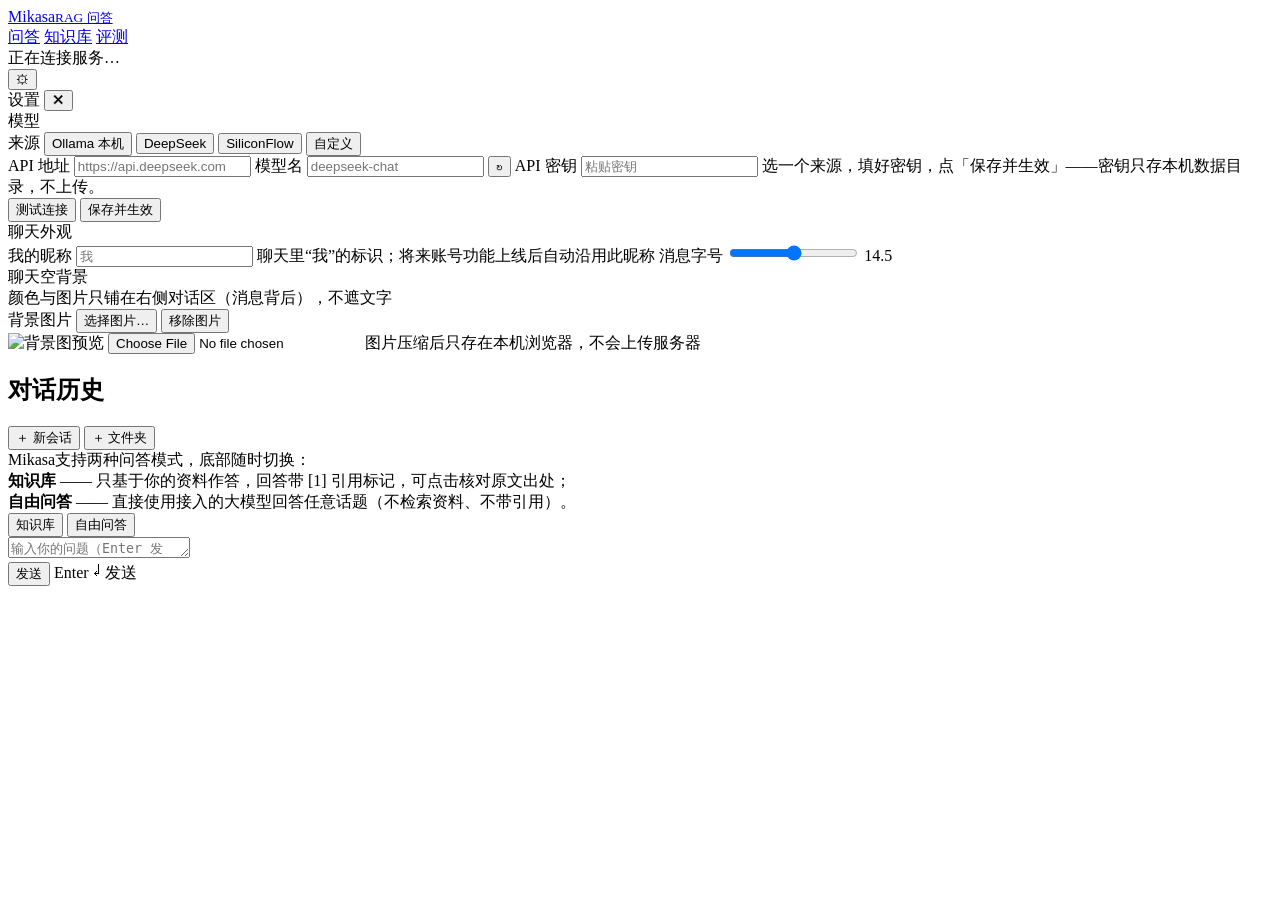
==== src/mikasa/web/static/index.html @ f1360957 "feat: model settings section in the web panel Add provider presets (local Ollama / DeepSeek / Silico" ====
<!DOCTYPE html>
<!-- ============================================================================
     Mikasa —— 问答页
     结构：左侧会话栏（新建/历史）+ 右侧对话区（消息流 + 底部提问条）。
     JS 入口：/static/js/qa.js（ES Module）；样式全站共用 style.css。
     ============================================================================ -->
<html lang="zh-CN">
<head>
  <meta charset="utf-8">
  <meta name="viewport" content="width=device-width, initial-scale=1">
  <title>问答 · Mikasa</title>
  <link rel="stylesheet" href="/static/css/style.css">
  <link rel="icon" href="data:,">
</head>
<body>

  <!-- 顶栏：品牌 + 三页导航 + 服务状态（initTopbar 填实况） -->
  <header class="topbar">
    <a class="brand" href="/">Mikasa<small>RAG 问答</small></a>
    <nav class="main">
      <a href="/" data-page="qa">问答</a>
      <a href="/documents" data-page="documents">知识库</a>
      <a href="/eval" data-page="eval">评测</a>
    </nav>
    <div class="health-pill"><span class="muted small">正在连接服务…</span></div>
    <button id="btn-settings" class="icon-btn" type="button" title="聊天设置" aria-label="聊天设置">⚙</button>
  </header>

  <!-- 设置面板（模型接入 + 聊天外观；模型配置存服务端数据目录（js/model-settings.js），
       外观偏好存本机浏览器（js/settings.js）） -->
  <div id="settings-panel" class="settings-panel hidden" role="dialog" aria-label="设置">
    <div class="s-head">
      <span>设置</span>
      <button id="s-close" class="icon-btn" type="button" title="关闭">✕</button>
    </div>
    <div class="s-body">
      <div class="s-group">模型</div>
      <div class="s-row">
        <span class="s-name">来源</span>
        <span id="s-provider" class="s-chips">
          <button class="s-chip" type="button" data-preset="ollama">Ollama 本机</button>
          <button class="s-chip" type="button" data-preset="deepseek">DeepSeek</button>
          <button class="s-chip" type="button" data-preset="siliconflow">SiliconFlow</button>
          <button class="s-chip" type="button" data-preset="custom">自定义</button>
        </span>
      </div>
      <label class="s-row">
        <span class="s-name">API 地址</span>
        <input id="s-base-url" type="text" placeholder="https://api.deepseek.com" autocomplete="off" spellcheck="false">
      </label>
      <label class="s-row">
        <span class="s-name">模型名</span>
        <input id="s-model" type="text" list="s-model-options" placeholder="deepseek-chat" autocomplete="off" spellcheck="false">
        <button id="s-models-refresh" class="icon-btn" type="button" title="读取本机 Ollama 模型列表">↻</button>
        <datalist id="s-model-options"></datalist>
      </label>
      <label class="s-row">
        <span class="s-name">API 密钥</span>
        <input id="s-api-key" type="password" placeholder="粘贴密钥" autocomplete="off">
      </label>
      <span id="s-model-hint" class="s-hint">选一个来源，填好密钥，点「保存并生效」——密钥只存本机数据目录，不上传。</span>
      <div class="s-row">
        <button id="s-test-btn" class="btn ghost" type="button">测试连接</button>
        <button id="s-save-btn" class="btn primary" type="button">保存并生效</button>
        <span id="s-test-result" class="s-test-result"></span>
      </div>

      <div class="s-group">聊天外观</div>
      <label class="s-row">
        <span class="s-name">我的昵称</span>
        <input id="s-nick" type="text" maxlength="20" placeholder="我" autocomplete="off">
      </label>
      <span class="s-hint">聊天里“我”的标识；将来账号功能上线后自动沿用此昵称</span>

      <label class="s-row">
        <span class="s-name">消息字号</span>
        <input id="s-font" type="range" min="12" max="20" step="0.5" aria-label="消息字号">
        <span id="s-font-val" class="s-val">14.5</span>
      </label>

      <div class="s-row">
        <span class="s-name">聊天空背景</span>
        <span id="s-swatches" class="s-swatches"></span>
      </div>
      <span class="s-hint">颜色与图片只铺在右侧对话区（消息背后），不遮文字</span>

      <div class="s-row">
        <span class="s-name">背景图片</span>
        <span class="s-imgrow">
          <button id="s-bgimg-btn" class="btn ghost" type="button">选择图片…</button>
          <button id="s-bgimg-clear" class="btn ghost" type="button">移除图片</button>
        </span>
      </div>
      <img id="s-bgimg-preview" class="s-preview hidden" alt="背景图预览">
      <input id="s-bgimg" type="file" accept="image/*" class="hidden">
      <span class="s-hint">图片压缩后只存在本机浏览器，不会上传服务器</span>
    </div>
  </div>

  <main class="qa-layout">

    <!-- 左侧：会话树（文件夹可嵌套，会话归文件夹管理；交互见 js/qa-tree.js） -->
    <aside class="card session-pane">
      <h2>对话历史</h2>
      <div class="side-actions">
        <button id="new-session" class="btn primary grow" type="button">＋ 新会话</button>
        <button id="new-folder" class="btn ghost" type="button" title="新建文件夹（可嵌套）">＋ 文件夹</button>
      </div>
      <div id="session-list" class="session-list"></div>
    </aside>

    <!-- 右侧：消息流 + 提问条 -->
    <section class="card chat-pane">
      <div id="messages" class="msg-scroll">
        <div class="empty" id="welcome">
          Mikasa支持两种问答模式，底部随时切换：<br>
          <b>知识库</b> —— 只基于你的资料作答，回答带 <span class="cite">[1]</span> 引用标记，可点击核对原文出处；<br>
          <b>自由问答</b> —— 直接使用接入的大模型回答任意话题（不检索资料、不带引用）。
        </div>
      </div>
      <div class="composer">
        <div class="mode-bar" role="group" aria-label="问答模式">
          <button id="mode-kb" class="btn mode-btn active" type="button" aria-pressed="true">知识库</button>
          <button id="mode-free" class="btn mode-btn" type="button" aria-pressed="false">自由问答</button>
        </div>
        <div class="composer-row">
          <textarea id="question" rows="1" placeholder="输入你的问题（Enter 发送，Shift+Enter 换行）…"></textarea>
          <div class="composer-actions">
            <button id="send" class="btn primary" type="button">发送</button>
            <span class="hint">Enter ↵ 发送</span>
          </div>
        </div>
      </div>
    </section>

  </main>

  <div id="toast"></div>
  <script type="module" src="/static/js/qa.js"></script>
</body>
</html>
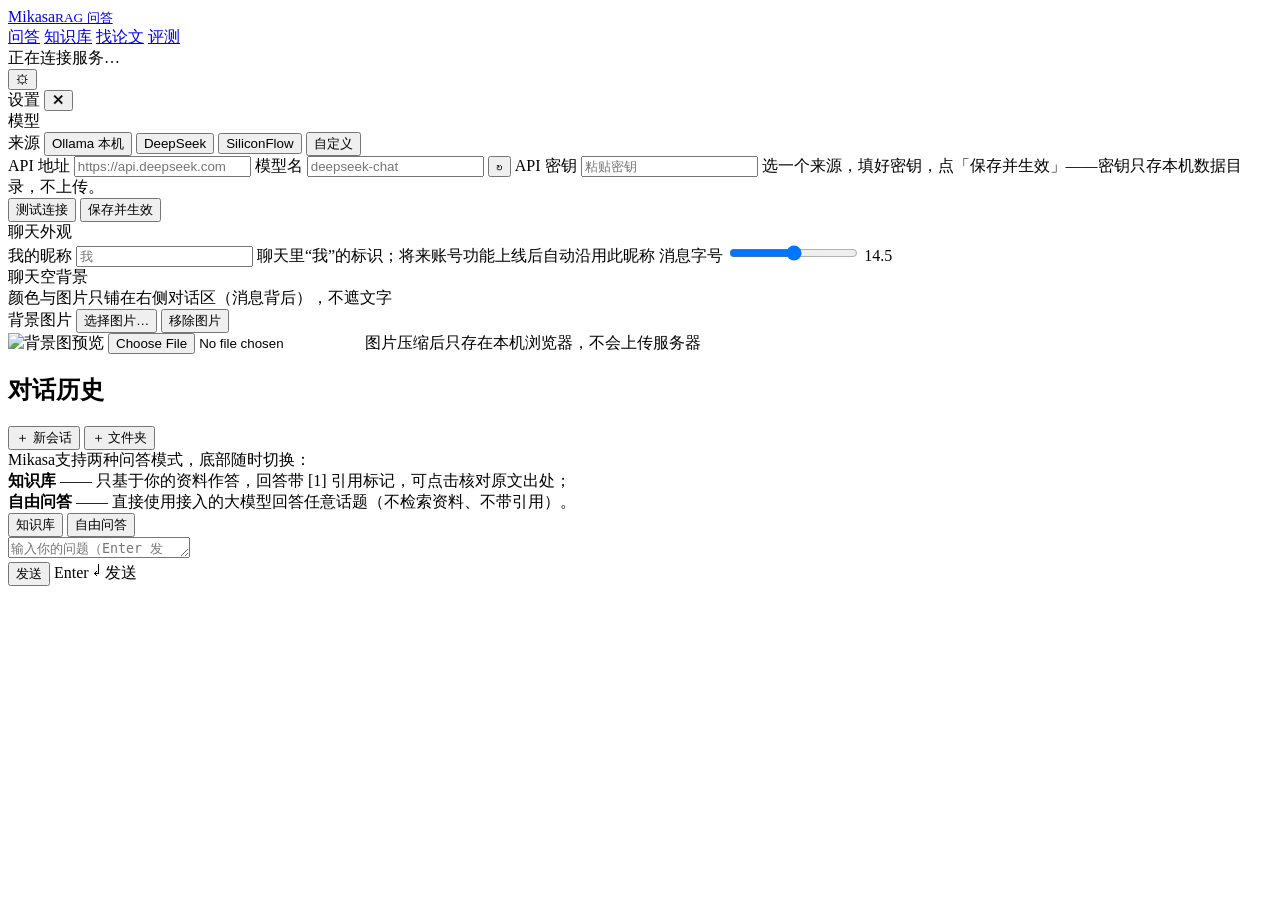
==== commit 94f0a317: "feat: add a paper-search page and in-library markdown notes A fourth page (/papers) searches arXiv, " ====
--- a/src/mikasa/web/static/index.html
+++ b/src/mikasa/web/static/index.html
@@ -20,6 +20,7 @@
     <nav class="main">
       <a href="/" data-page="qa">问答</a>
       <a href="/documents" data-page="documents">知识库</a>
+      <a href="/papers" data-page="papers">找论文</a>
       <a href="/eval" data-page="eval">评测</a>
     </nav>
     <div class="health-pill"><span class="muted small">正在连接服务…</span></div>
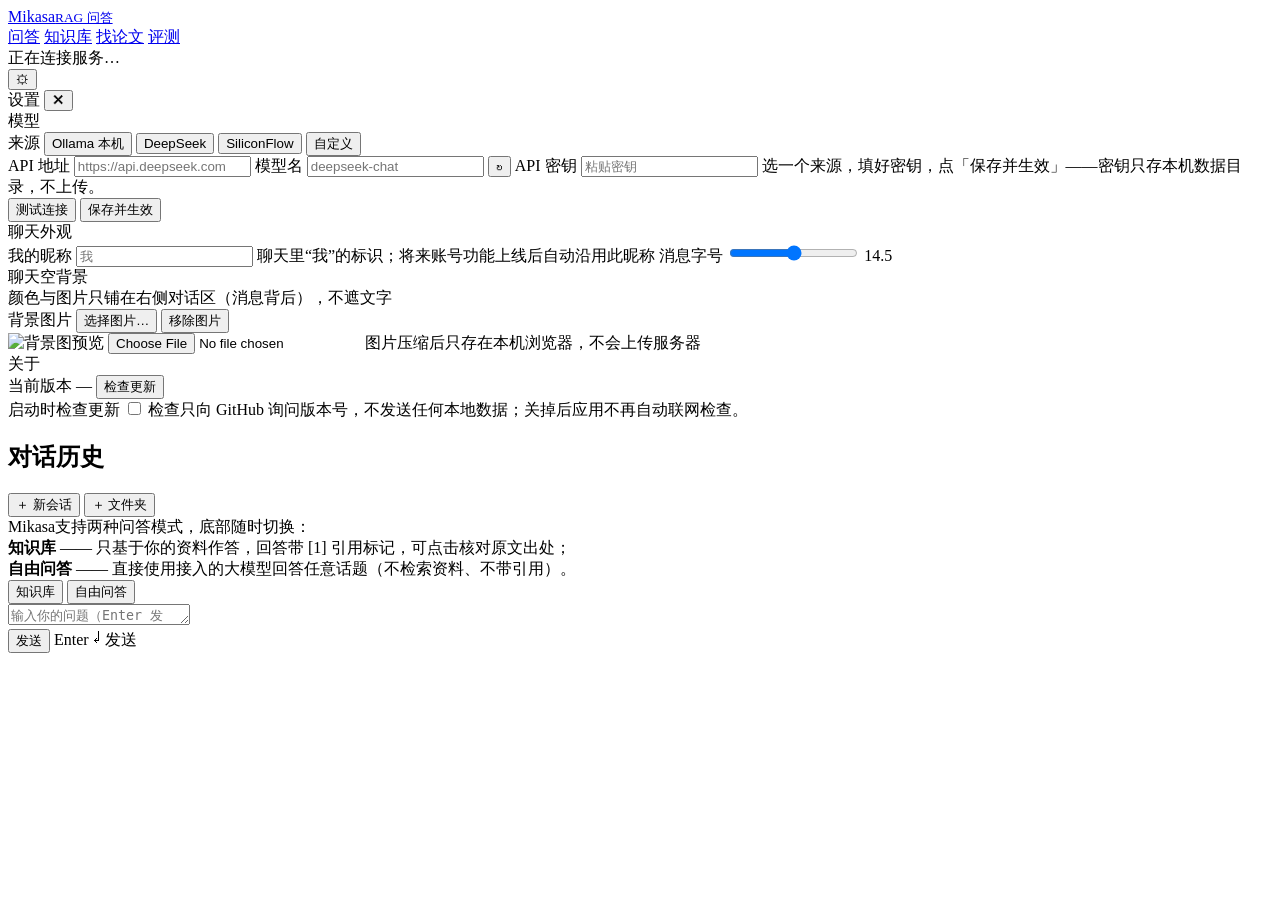
==== commit b1caef6e: "feat: in-app updates — check on startup, one-click download and install Mikasa had no update mechani" ====
--- a/src/mikasa/web/static/index.html
+++ b/src/mikasa/web/static/index.html
@@ -95,6 +95,18 @@
       <img id="s-bgimg-preview" class="s-preview hidden" alt="背景图预览">
       <input id="s-bgimg" type="file" accept="image/*" class="hidden">
       <span class="s-hint">图片压缩后只存在本机浏览器，不会上传服务器</span>
+
+      <div class="s-group">关于</div>
+      <div class="s-row">
+        <span class="s-name">当前版本</span>
+        <span id="s-version" class="s-val">—</span>
+        <button id="s-check-update" class="btn ghost" type="button">检查更新</button>
+      </div>
+      <label class="s-row">
+        <span class="s-name">启动时检查更新</span>
+        <input id="s-check-updates" type="checkbox">
+      </label>
+      <span class="s-hint">检查只向 GitHub 询问版本号，不发送任何本地数据；关掉后应用不再自动联网检查。</span>
     </div>
   </div>
 
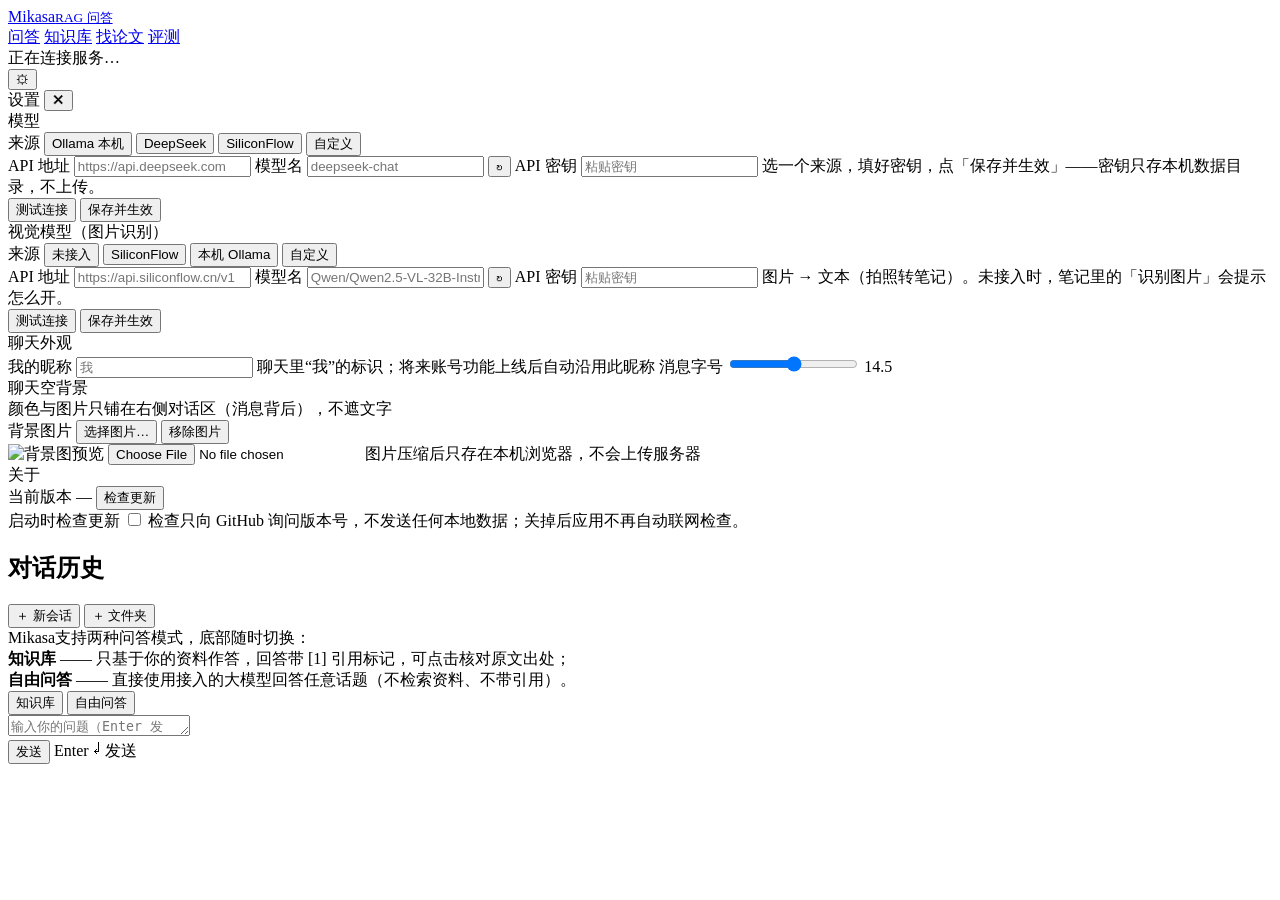
==== commit 127ad80c: "feat: photos into notes, typeset formulas, and a local-model fix Two features and two fixes land tog" ====
--- a/src/mikasa/web/static/index.html
+++ b/src/mikasa/web/static/index.html
@@ -9,6 +9,10 @@
   <meta charset="utf-8">
   <meta name="viewport" content="width=device-width, initial-scale=1">
   <title>问答 · Mikasa</title>
+  <!-- 公式渲染：KaTeX 随包内置（离线，见 js/common.js 的公式渲染段）。
+       **必须排在 style.css 之前**：KaTeX 自带 `font:` 简写，同优先级下
+       后加载的 style.css 才能覆盖它的字号（.katex/.katex-display）。 -->
+  <link rel="stylesheet" href="/static/vendor/katex/katex.min.css">
   <link rel="stylesheet" href="/static/css/style.css">
   <link rel="icon" href="data:,">
 </head>
@@ -64,6 +68,37 @@
         <button id="s-test-btn" class="btn ghost" type="button">测试连接</button>
         <button id="s-save-btn" class="btn primary" type="button">保存并生效</button>
         <span id="s-test-result" class="s-test-result"></span>
+      </div>
+
+      <div class="s-group">视觉模型（图片识别）</div>
+      <div class="s-row">
+        <span class="s-name">来源</span>
+        <span id="v-provider" class="s-chips">
+          <button class="s-chip" type="button" data-preset="none">未接入</button>
+          <button class="s-chip" type="button" data-preset="siliconflow">SiliconFlow</button>
+          <button class="s-chip" type="button" data-preset="ollama">本机 Ollama</button>
+          <button class="s-chip" type="button" data-preset="custom">自定义</button>
+        </span>
+      </div>
+      <label class="s-row">
+        <span class="s-name">API 地址</span>
+        <input id="v-base-url" type="text" placeholder="https://api.siliconflow.cn/v1" autocomplete="off" spellcheck="false">
+      </label>
+      <label class="s-row">
+        <span class="s-name">模型名</span>
+        <input id="v-model" type="text" list="v-model-options" placeholder="Qwen/Qwen2.5-VL-32B-Instruct" autocomplete="off" spellcheck="false">
+        <button id="v-models-refresh" class="icon-btn" type="button" title="读取本机 Ollama 模型列表">↻</button>
+        <datalist id="v-model-options"></datalist>
+      </label>
+      <label class="s-row">
+        <span class="s-name">API 密钥</span>
+        <input id="v-api-key" type="password" placeholder="粘贴密钥" autocomplete="off">
+      </label>
+      <span id="v-model-hint" class="s-hint">图片 → 文本（拍照转笔记）。未接入时，笔记里的「识别图片」会提示怎么开。</span>
+      <div class="s-row">
+        <button id="v-test-btn" class="btn ghost" type="button">测试连接</button>
+        <button id="v-save-btn" class="btn primary" type="button">保存并生效</button>
+        <span id="v-test-result" class="s-test-result"></span>
       </div>
 
       <div class="s-group">聊天外观</div>
@@ -149,6 +184,7 @@
   </main>
 
   <div id="toast"></div>
+  <script src="/static/vendor/katex/katex.min.js"></script>
   <script type="module" src="/static/js/qa.js"></script>
 </body>
 </html>
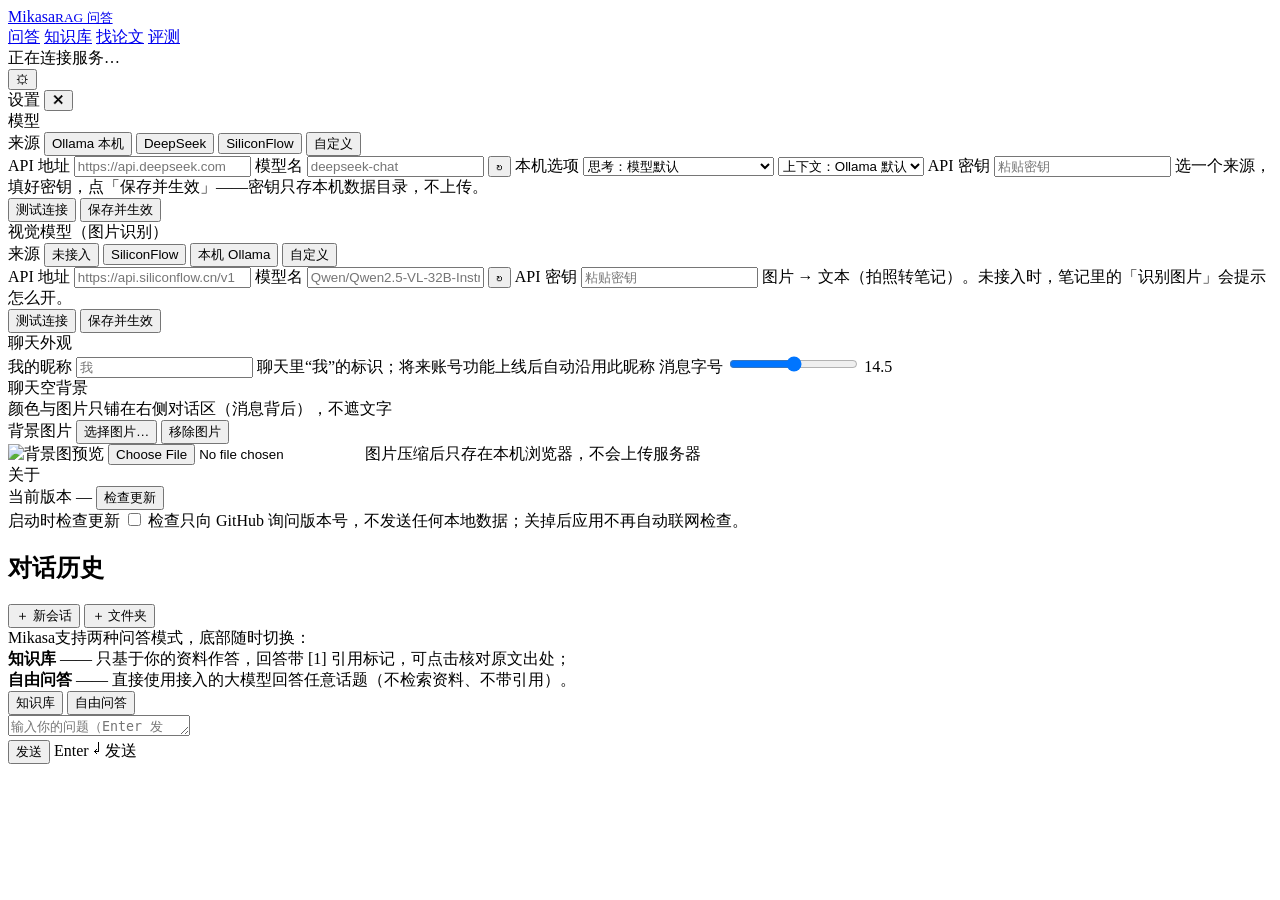
==== commit 8e43ef81: "feat(llm): take the local profile to Ollama's native API, and ask for shapes The local profile was a" ====
--- a/src/mikasa/web/static/index.html
+++ b/src/mikasa/web/static/index.html
@@ -59,6 +59,24 @@
         <button id="s-models-refresh" class="icon-btn" type="button" title="读取本机 Ollama 模型列表">↻</button>
         <datalist id="s-model-options"></datalist>
       </label>
+      <!-- 本机（Ollama）专属的两个旋钮：只在这条来源下出现（api 档没有这两个概念）。
+           思考模式：实测同一个问题 开=14.2s 且可能答不上、关=1.4s
+           上下文长度：越大能塞进越多检索块，也越慢越吃显存 -->
+      <label class="s-row hidden" id="s-local-row">
+        <span class="s-name">本机选项</span>
+        <select id="s-think" title="思考模式：本机模型实测开关相差 10 倍（关=快）">
+          <option value="">思考：模型默认</option>
+          <option value="off">思考：关闭（快）</option>
+          <option value="on">思考：开启（慢，难题更稳）</option>
+        </select>
+        <select id="s-num-ctx" title="上下文长度：越大能塞进越多检索块，也越慢越吃显存">
+          <option value="">上下文：Ollama 默认</option>
+          <option value="4096">上下文 4096</option>
+          <option value="8192">上下文 8192</option>
+          <option value="16384">上下文 16384</option>
+          <option value="32768">上下文 32768</option>
+        </select>
+      </label>
       <label class="s-row">
         <span class="s-name">API 密钥</span>
         <input id="s-api-key" type="password" placeholder="粘贴密钥" autocomplete="off">
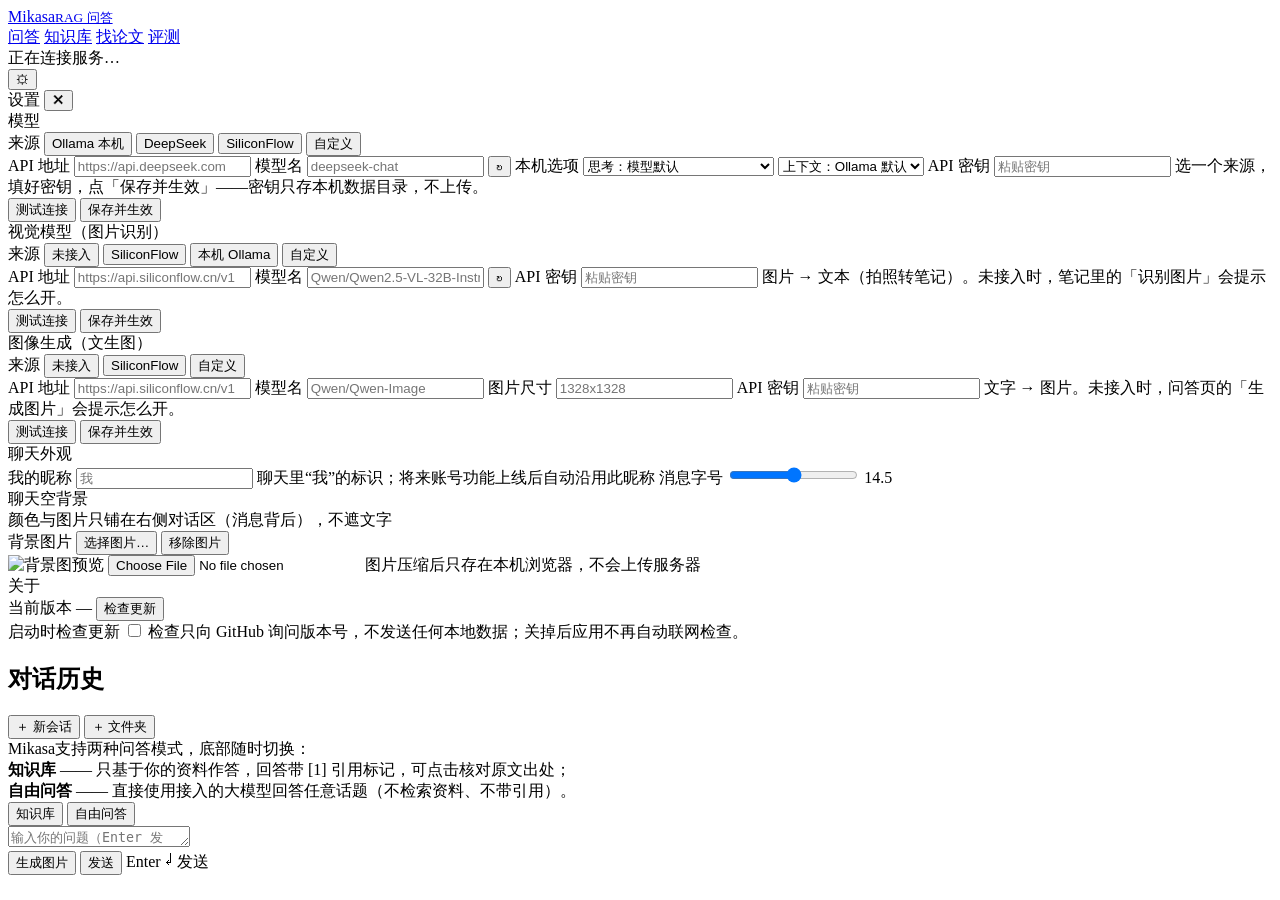
==== commit 83513e83: "feat(images): generate pictures from the ask page, and stop shipping the model twice Two things in o" ====
--- a/src/mikasa/web/static/index.html
+++ b/src/mikasa/web/static/index.html
@@ -119,6 +119,39 @@
         <span id="v-test-result" class="s-test-result"></span>
       </div>
 
+      <div class="s-group">图像生成（文生图）</div>
+      <div class="s-row">
+        <span class="s-name">来源</span>
+        <span id="g-provider" class="s-chips">
+          <button class="s-chip" type="button" data-preset="none">未接入</button>
+          <button class="s-chip" type="button" data-preset="siliconflow">SiliconFlow</button>
+          <button class="s-chip" type="button" data-preset="custom">自定义</button>
+        </span>
+      </div>
+      <label class="s-row">
+        <span class="s-name">API 地址</span>
+        <input id="g-base-url" type="text" placeholder="https://api.siliconflow.cn/v1" autocomplete="off" spellcheck="false">
+      </label>
+      <label class="s-row">
+        <span class="s-name">模型名</span>
+        <input id="g-model" type="text" placeholder="Qwen/Qwen-Image" autocomplete="off" spellcheck="false">
+      </label>
+      <label class="s-row">
+        <span class="s-name">图片尺寸</span>
+        <input id="g-size" type="text" list="g-size-options" placeholder="1328x1328" autocomplete="off" spellcheck="false">
+        <datalist id="g-size-options"></datalist>
+      </label>
+      <label class="s-row">
+        <span class="s-name">API 密钥</span>
+        <input id="g-api-key" type="password" placeholder="粘贴密钥" autocomplete="off">
+      </label>
+      <span id="g-model-hint" class="s-hint">文字 → 图片。未接入时，问答页的「生成图片」会提示怎么开。</span>
+      <div class="s-row">
+        <button id="g-test-btn" class="btn ghost" type="button">测试连接</button>
+        <button id="g-save-btn" class="btn primary" type="button">保存并生效</button>
+        <span id="g-test-result" class="s-test-result"></span>
+      </div>
+
       <div class="s-group">聊天外观</div>
       <label class="s-row">
         <span class="s-name">我的昵称</span>
@@ -192,6 +225,7 @@
         <div class="composer-row">
           <textarea id="question" rows="1" placeholder="输入你的问题（Enter 发送，Shift+Enter 换行）…"></textarea>
           <div class="composer-actions">
+            <button id="gen-image" class="btn ghost" type="button" title="用接入的图像模型生成一张图（设置面板 →「图像生成」）">生成图片</button>
             <button id="send" class="btn primary" type="button">发送</button>
             <span class="hint">Enter ↵ 发送</span>
           </div>
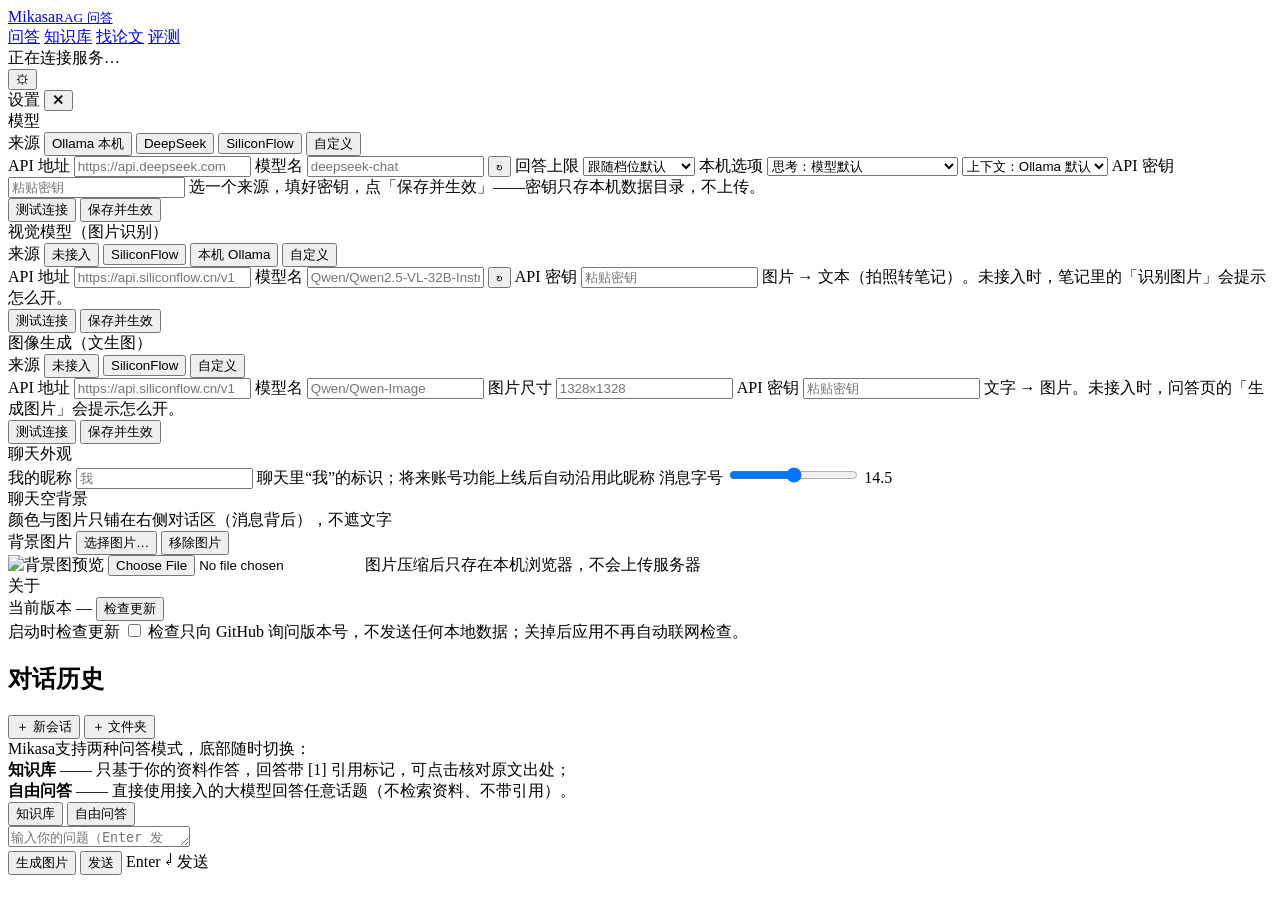
==== commit 56a5b86d: "feat(panel): expose the answer-length cap, and document what num_ctx costs Two of the follow-ups fro" ====
--- a/src/mikasa/web/static/index.html
+++ b/src/mikasa/web/static/index.html
@@ -62,6 +62,17 @@
       <!-- 本机（Ollama）专属的两个旋钮：只在这条来源下出现（api 档没有这两个概念）。
            思考模式：实测同一个问题 开=14.2s 且可能答不上、关=1.4s
            上下文长度：越大能塞进越多检索块，也越慢越吃显存 -->
+      <label class="s-row">
+        <span class="s-name">回答上限</span>
+        <select id="s-max-tokens" title="单次回答的 token 上限；留空=跟随档位默认（云端 4096 / 本机 4096）">
+          <option value="">跟随档位默认</option>
+          <option value="1024">1024（短）</option>
+          <option value="2048">2048</option>
+          <option value="4096">4096（标准）</option>
+          <option value="8192">8192（详尽）</option>
+          <option value="16384">16384（很长）</option>
+        </select>
+      </label>
       <label class="s-row hidden" id="s-local-row">
         <span class="s-name">本机选项</span>
         <select id="s-think" title="思考模式：本机模型实测开关相差 10 倍（关=快）">
@@ -69,7 +80,7 @@
           <option value="off">思考：关闭（快）</option>
           <option value="on">思考：开启（慢，难题更稳）</option>
         </select>
-        <select id="s-num-ctx" title="上下文长度：越大能塞进越多检索块，也越慢越吃显存">
+        <select id="s-num-ctx" title="上下文长度：越大能塞进越多检索块，也越吃显存。本机 8GB 卡实测：8192 全在显卡（占用 6.2GB）、16384 会分载 20% 到 CPU（7.8GB，回答略慢）——但提示词本身要 ~9000 token，降到 8192 会被截掉一部分材料">
           <option value="">上下文：Ollama 默认</option>
           <option value="4096">上下文 4096</option>
           <option value="8192">上下文 8192</option>
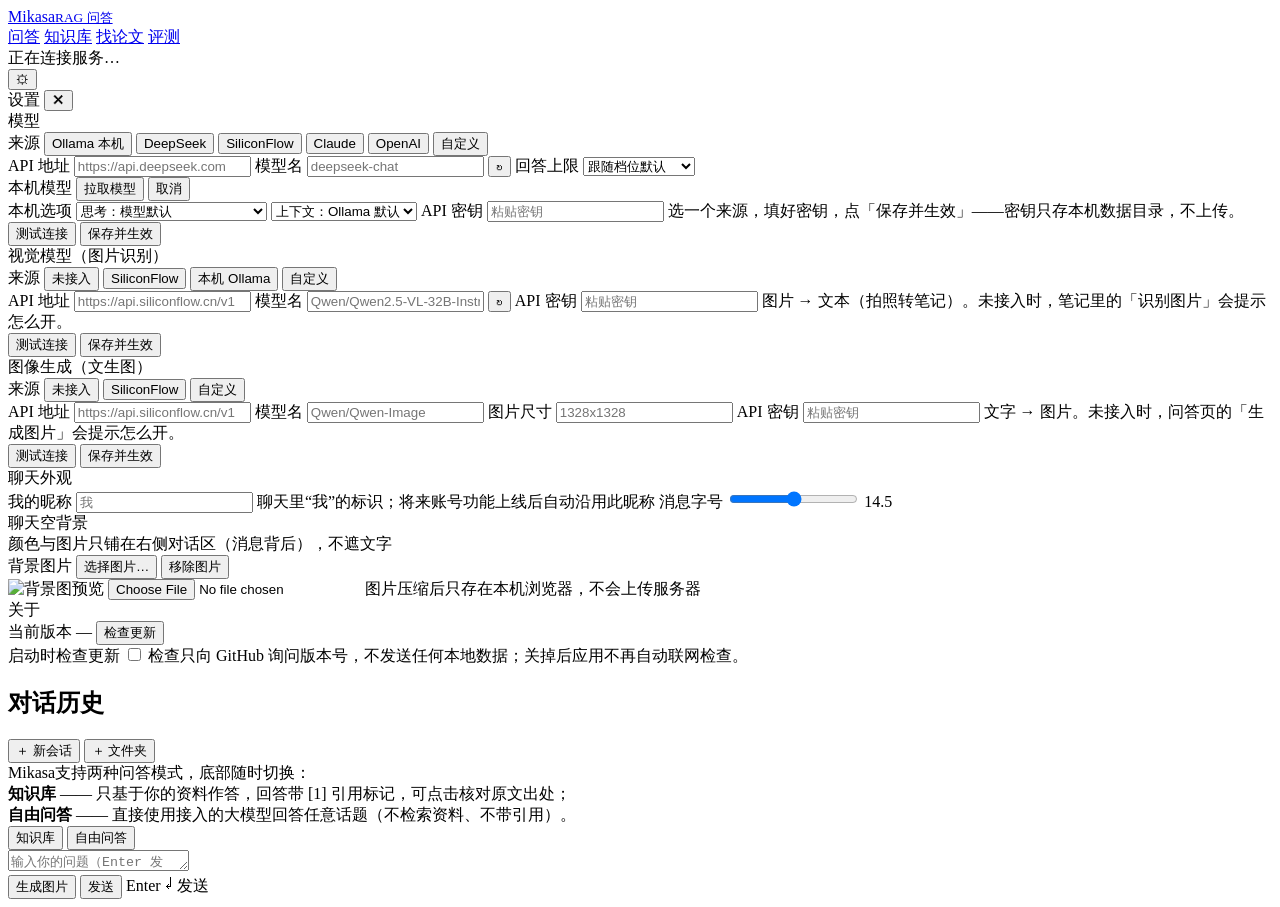
==== commit b8d40f42: "feat(model): Claude and OpenAI presets, and the local model pulls from inside the app Two answers to" ====
--- a/src/mikasa/web/static/index.html
+++ b/src/mikasa/web/static/index.html
@@ -46,6 +46,8 @@
           <button class="s-chip" type="button" data-preset="ollama">Ollama 本机</button>
           <button class="s-chip" type="button" data-preset="deepseek">DeepSeek</button>
           <button class="s-chip" type="button" data-preset="siliconflow">SiliconFlow</button>
+          <button class="s-chip" type="button" data-preset="claude">Claude</button>
+          <button class="s-chip" type="button" data-preset="openai">OpenAI</button>
           <button class="s-chip" type="button" data-preset="custom">自定义</button>
         </span>
       </div>
@@ -73,6 +75,16 @@
           <option value="16384">16384（很长）</option>
         </select>
       </label>
+      <div class="s-row hidden" id="s-pull-row">
+        <span class="s-name">本机模型</span>
+        <span id="s-pull-state" class="s-hint"></span>
+        <button id="s-pull-btn" class="btn ghost" type="button">拉取模型</button>
+        <button id="s-pull-cancel" class="btn ghost hidden" type="button">取消</button>
+      </div>
+      <div class="s-row hidden" id="s-pull-bar-row">
+        <span class="s-name"></span>
+        <div class="s-progress"><div id="s-pull-bar" class="s-progress-fill"></div></div>
+      </div>
       <label class="s-row hidden" id="s-local-row">
         <span class="s-name">本机选项</span>
         <select id="s-think" title="思考模式：本机模型实测开关相差 10 倍（关=快）">
